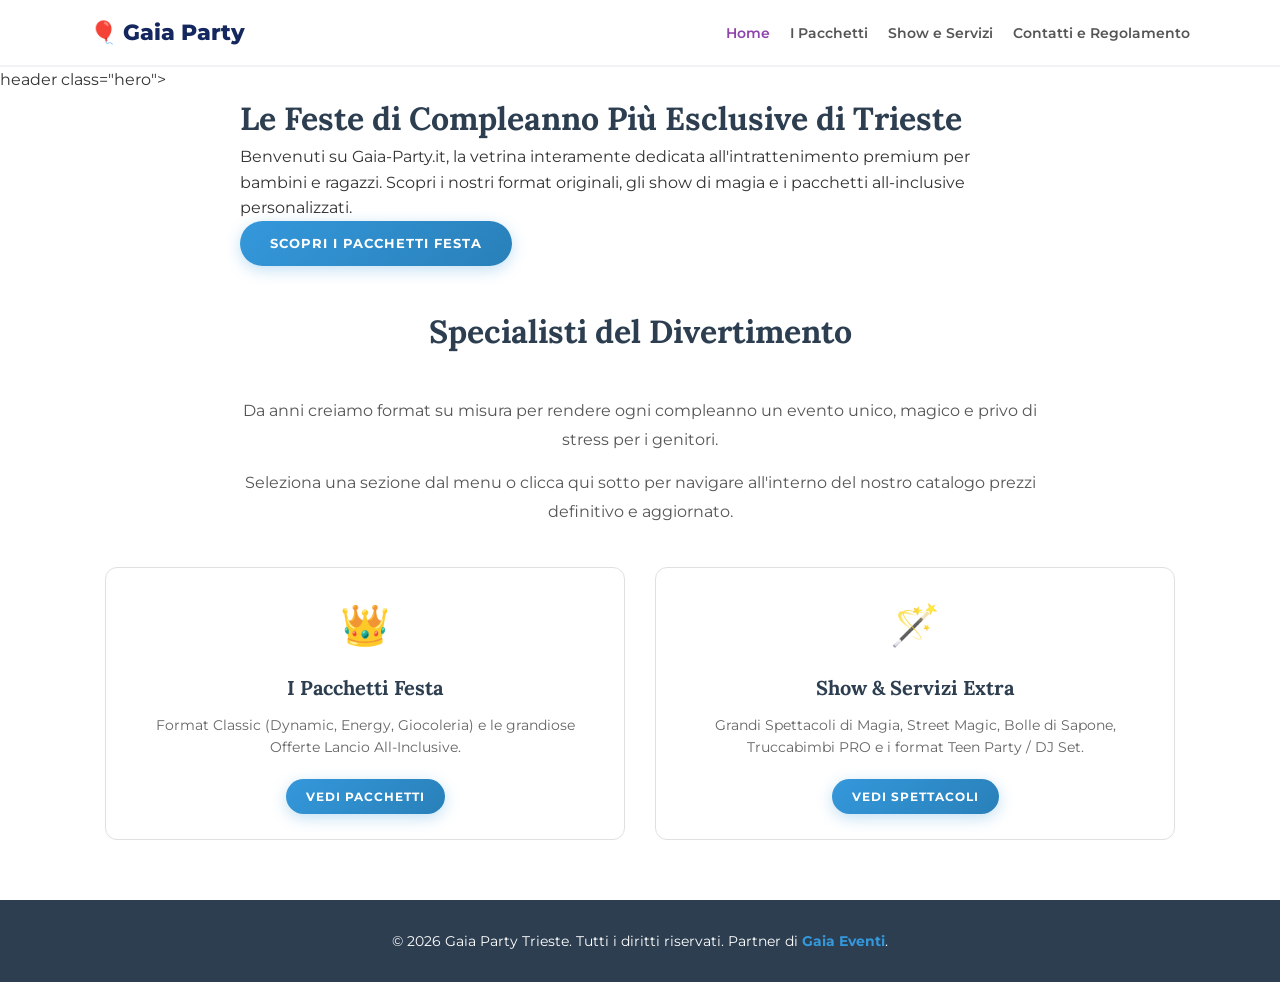
==== index.html @ 15f48915 "Add files via upload" ====
<!DOCTYPE html>
<html lang="it">
<head>
    <meta charset="UTF-8">
    <meta name="viewport" content="width=device-width, initial-scale=1.0">
    <title>Gaia Party | Specialista Feste di Compleanno Bambini e Teenager</title>
    <link rel="stylesheet" href="style.css">
</head>
<body>

    <!-- ======= NAVBAR STANDARD ======= -->
    <nav class="navbar">
        <div class="nav-container">
            <a href="index.html" class="nav-logo">🎈 Gaia Party</a>
            <ul class="nav-links">
                <li><a href="index.html" class="active">Home</a></li>
                <li><a href="pacchetti.html">I Pacchetti</a></li>
                <li><a href="servizi.html">Show e Servizi</a></li>
                <li><a href="contatti.html">Contatti e Regolamento</a></li>
            </ul>
        </div>
    </nav>

    <!-- ======= HERO HEADER ======= -->
    header class="hero">
        <div class="hero-content">
            <h1>Le Feste di Compleanno Più Esclusive di Trieste</h1>
            <p>Benvenuti su Gaia-Party.it, la vetrina interamente dedicata all'intrattenimento premium per bambini e ragazzi. Scopri i nostri format originali, gli show di magia e i pacchetti all-inclusive personalizzati.</p>
            <a href="pacchetti.html" class="btn-primary">Scopri i Pacchetti Festa</a>
        </div>
    </header>

    <!-- ======= MAIN CONTENT ======= -->
    <main class="main-wrapper">
        <h2 class="section-title" style="color:#2c3e50; font-family:'Lora'; text-align:center; margin-bottom:30px;">Specialisti del Divertimento</h2>
        
        <div style="max-width:800px; margin:0 auto 5px auto; text-align:center; font-size:16px; color:#555; line-height:1.8;">
            <p style="margin-bottom:15px;">Da anni creiamo format su misura per rendere ogni compleanno un evento unico, magico e privo di stress per i genitori.</p>
            <p style="margin-bottom:30px;">Seleziona una sezione dal menu o clicca qui sotto per navigare all'interno del nostro catalogo prezzi definitivo e aggiornato.</p>
        </div>

        <div class="cards-grid" style="justify-content: center; gap: 30px; margin-top: 40px;">
            <div class="gaia-card" style="text-align: center; align-items: center;">
                <span style="font-size: 40px;">👑</span>
                <h3 style="margin: 15px 0 10px 0; font-size: 20px;">I Pacchetti Festa</h3>
                <p style="font-size: 14px; color:#666; margin-bottom: 20px;">Format Classic (Dynamic, Energy, Giocoleria) e le grandiose Offerte Lancio All-Inclusive.</p>
                <a href="pacchetti.html" class="btn-primary" style="padding: 8px 20px; font-size: 12px; margin-top: auto;">Vedi Pacchetti</a>
            </div>
            <div class="gaia-card" style="text-align: center; align-items: center;">
                <span style="font-size: 40px;">🪄</span>
                <h3 style="margin: 15px 0 10px 0; font-size: 20px;">Show &amp; Servizi Extra</h3>
                <p style="font-size: 14px; color:#666; margin-bottom: 20px;">Grandi Spettacoli di Magia, Street Magic, Bolle di Sapone, Truccabimbi PRO e i format Teen Party / DJ Set.</p>
                <a href="servizi.html" class="btn-primary" style="padding: 8px 20px; font-size: 12px; margin-top: auto;">Vedi Spettacoli</a>
            </div>
        </div>
    </main>

    <!-- ======= FOOTER ======= -->
    <footer>
        <p>&copy; 2026 Gaia Party Trieste. Tutti i diritti riservati. Partner di <a href="https://www.gaia-eventi.it" target="_blank">Gaia Eventi</a>.</p>
    </footer>

</body>
</html>
---- style.css ----
/* ==========================================================================
   STYLE GENERALE - GAIA PARTY SPECIALISTA FESTE DI COMPLEANNO
   ========================================================================== */
@import url('https://fonts.googleapis.com/css2?family=Lora:wght@600;700&family=Montserrat:wght@400;500;700;800&display=swap');

* {
    box-sizing: border-box;
    margin: 0;
    padding: 0;
    -webkit-hyphens: none !important;
    -ms-hyphens: none !important;
    hyphens: none !important;
    word-break: normal !important;
}

body {
    font-family: 'Montserrat', sans-serif;
    color: #333;
    background-color: #ffffff;
    line-height: 1.6;
}

h1, h2, h3, h4 {
    font-family: 'Lora', serif;
    color: #2c3e50;
}

a {
    text-decoration: none;
    color: inherit;
}

/* NAVBAR SYSTEM */
.navbar {
    background-color: #ffffff;
    border-bottom: 2px solid #f0f2f5;
    padding: 15px 20px;
    position: sticky;
    top: 0;
    z-index: 9999;
}
.nav-container {
    max-width: 1100px;
    margin: 0 auto;
    display: flex;
    justify-content: space-between;
    align-items: center;
    flex-wrap: wrap;
    gap: 15px;
}
.nav-logo {
    font-weight: 800;
    font-size: 22px;
    color: #14285f;
    display: flex;
    align-items: center;
    gap: 8px;
}
.nav-links {
    display: flex;
    gap: 20px;
    list-style: none;
}
.nav-links a {
    font-size: 14px;
    font-weight: 600;
    color: #555;
    transition: color 0.3s;
}
.nav-links a:hover, .nav-links a.active {
    color: #8e44ad;
}

/* HERO HERO BANNER */
.hero {
    background: linear-gradient(135deg, #14285f 0%, #2c3e50 100%);
    color: #fff;
    padding: 80px 20px;
    text-align: center;
}
.hero-content {
    max-width: 800px;
    margin: 0 auto;
}
.hero h1 {
    color: #fff;
    font-size: clamp(28px, 5vw, 42px);
    margin-bottom: 15px;
    font-weight: 800;
}
.hero p {
    font-size: clamp(15px, 2vw, 18px);
    color: #ecf0f1;
    margin-bottom: 30px;
}

/* BUTTONS */
.btn-primary {
    display: inline-block;
    background: linear-gradient(135deg, #3498db, #2980b9);
    color: #fff !important;
    padding: 12px 30px;
    border-radius: 30px;
    font-weight: bold;
    text-transform: uppercase;
    font-size: 13px;
    letter-spacing: 1px;
    box-shadow: 0 4px 15px rgba(52, 152, 219, 0.3);
    transition: all 0.3s ease;
}
.btn-primary:hover {
    transform: translateY(-3px);
    box-shadow: 0 8px 20px rgba(52, 152, 219, 0.5);
}

/* CONTAINER PRINCIPALE */
.main-wrapper {
    max-width: 1100px;
    margin: 40px auto;
    padding: 0 15px;
}

.section-title {
    font-size: clamp(24px, 4vw, 32px);
    text-align: center;
    margin-bottom: 40px;
    position: relative;
    padding-bottom: 10px;
}
.section-title::after {
    content: '';
    position: absolute;
    bottom: 0;
    left: 50%;
    transform: translateX(-50%);
    width: 60px;
    height: 4px;
    border-radius: 2px;
}

/* FLEX GRID CONTENITORI */
.cards-grid {
    display: flex;
    flex-wrap: wrap;
    gap: 20px;
    margin-bottom: 50px;
}

.gaia-card {
    flex: 1 1 280px;
    width: 100%;
    background: #ffffff;
    border-radius: 12px;
    padding: 25px;
    box-sizing: border-box;
    border: 1px solid #e0e0e0;
    display: flex;
    flex-direction: column;
    transition: transform 0.3s, box-shadow 0.3s;
}
.gaia-card:hover {
    transform: translateY(-5px);
    box-shadow: 0 12px 30px rgba(0,0,0,0.1) !important;
}

.gaia-card-bottom {
    margin-top: auto !important;
    padding-top: 15px;
}

/* STRUTTURA DETTAGLI / TENDINE */
details {
    font-size: 13px;
    color: #555;
    background: #ffffff;
    padding: 12px;
    border-radius: 8px;
    border: 1px solid #eee;
    box-sizing: border-box;
    width: 100%;
    box-shadow: 0 2px 8px rgba(0,0,0,0.03);
}
details summary {
    font-weight: 700;
    cursor: pointer;
    outline: none;
}
details ul {
    list-style: none;
    padding-left: 0;
    margin-top: 12px;
}
details li {
    margin-bottom: 10px;
    padding-left: 20px;
    position: relative;
    line-height: 1.5;
}

/* GLOW BOX MAGIA */
.magic-glow-box {
    position: relative;
    overflow: hidden;
    background: radial-gradient(circle at center, #1b113a 0%, #090414 70%, #000000 100%) !important;
    border: 1px solid #5f3dc4 !important;
    border-radius: 12px !important;
    padding: 25px;
    color: #ffffff !important;
    transition: all 0.4s ease-in-out !important;
}
.magic-glow-box h4 { color: #e5dbff; }
.magic-glow-box:hover {
    box-shadow: 0 12px 30px rgba(111, 76, 233, 0.3) !important;
    border-color: #845ef7 !important;
}
.magic-flying-element {
    position: absolute;
    pointer-events: none;
    opacity: 0;
    font-size: 26px;
    z-index: 1;
}
.magic-glow-box:hover .m-item-1 { animation: flyMagicItemOne 2s ease-in-out infinite; }
.magic-glow-box:hover .m-item-2 { animation: flyMagicItemTwo 2.2s ease-in-out infinite; }

@keyframes flyMagicItemOne {
    0% { bottom: -40px; left: 10%; transform: rotate(0deg) scale(0.6); opacity: 0; }
    20% { opacity: 0.7; }
    80% { opacity: 0.7; }
    100% { bottom: 110%; left: 30%; transform: rotate(360deg) scale(1.1); opacity: 0; }
}
@keyframes flyMagicItemTwo {
    0% { bottom: -40px; right: 10%; transform: rotate(0deg) scale(0.6); opacity: 0; }
    20% { opacity: 0.7; }
    80% { opacity: 0.7; }
    100% { bottom: 110%; right: 25%; transform: rotate(-360deg) scale(1.1); opacity: 0; }
}

/* SEPARATORI TRUCCABIMBI */
.glamour-col {
    flex: 1 1 250px;
    display: flex;
    flex-direction: column;
    box-sizing: border-box;
}
.glamour-separator {
    border-right: 2px solid rgba(232, 67, 147, 0.2);
    padding-right: 20px;
}

/* TEEN SUPER BOX CORAZZATO */
.teen-super-box {
    display: flex;
    flex-wrap: wrap;
    gap: 20px;
    margin-bottom: 50px;
}
.teen-item {
    flex: 1 1 calc(33.333% - 20px) !important;
    min-width: 280px;
    background: #ffffff;
    border: 1px solid #ddd;
    padding: 25px;
    border-radius: 8px;
    box-sizing: border-box;
    display: flex;
    flex-direction: column;
}

/* REGOLAMENTO PANEL */
.regolamento-box {
    background-color: #f8f9fa;
    padding: 30px;
    border-radius: 12px;
    border: 1px solid #ddd;
}
.regolamento-box li {
    margin-bottom: 12px;
    line-height: 1.6;
}

/* FOOTER */
footer {
    background-color: #2c3e50;
    color: #fff;
    text-align: center;
    padding: 30px 20px;
    margin-top: 60px;
    font-size: 14px;
}
footer a {
    color: #3498db;
    font-weight: bold;
}

/* MEDIA QUERIES RESPONSIVE */
@media (max-width: 991px) {
    .teen-item { flex: 1 1 calc(50% - 10px) !important; }
}
@media (max-width: 768px) {
    .nav-container { justify-content: center; text-align: center; }
    .nav-links { width: 100%; justify-content: center; }
    .glamour-separator {
        border-right: none;
        padding-right: 0;
        border-bottom: 2px solid rgba(232, 67, 147, 0.2);
        padding-bottom: 20px;
        margin-bottom: 10px;
    }
    .teen-item { flex: 1 1 100% !important; }
}
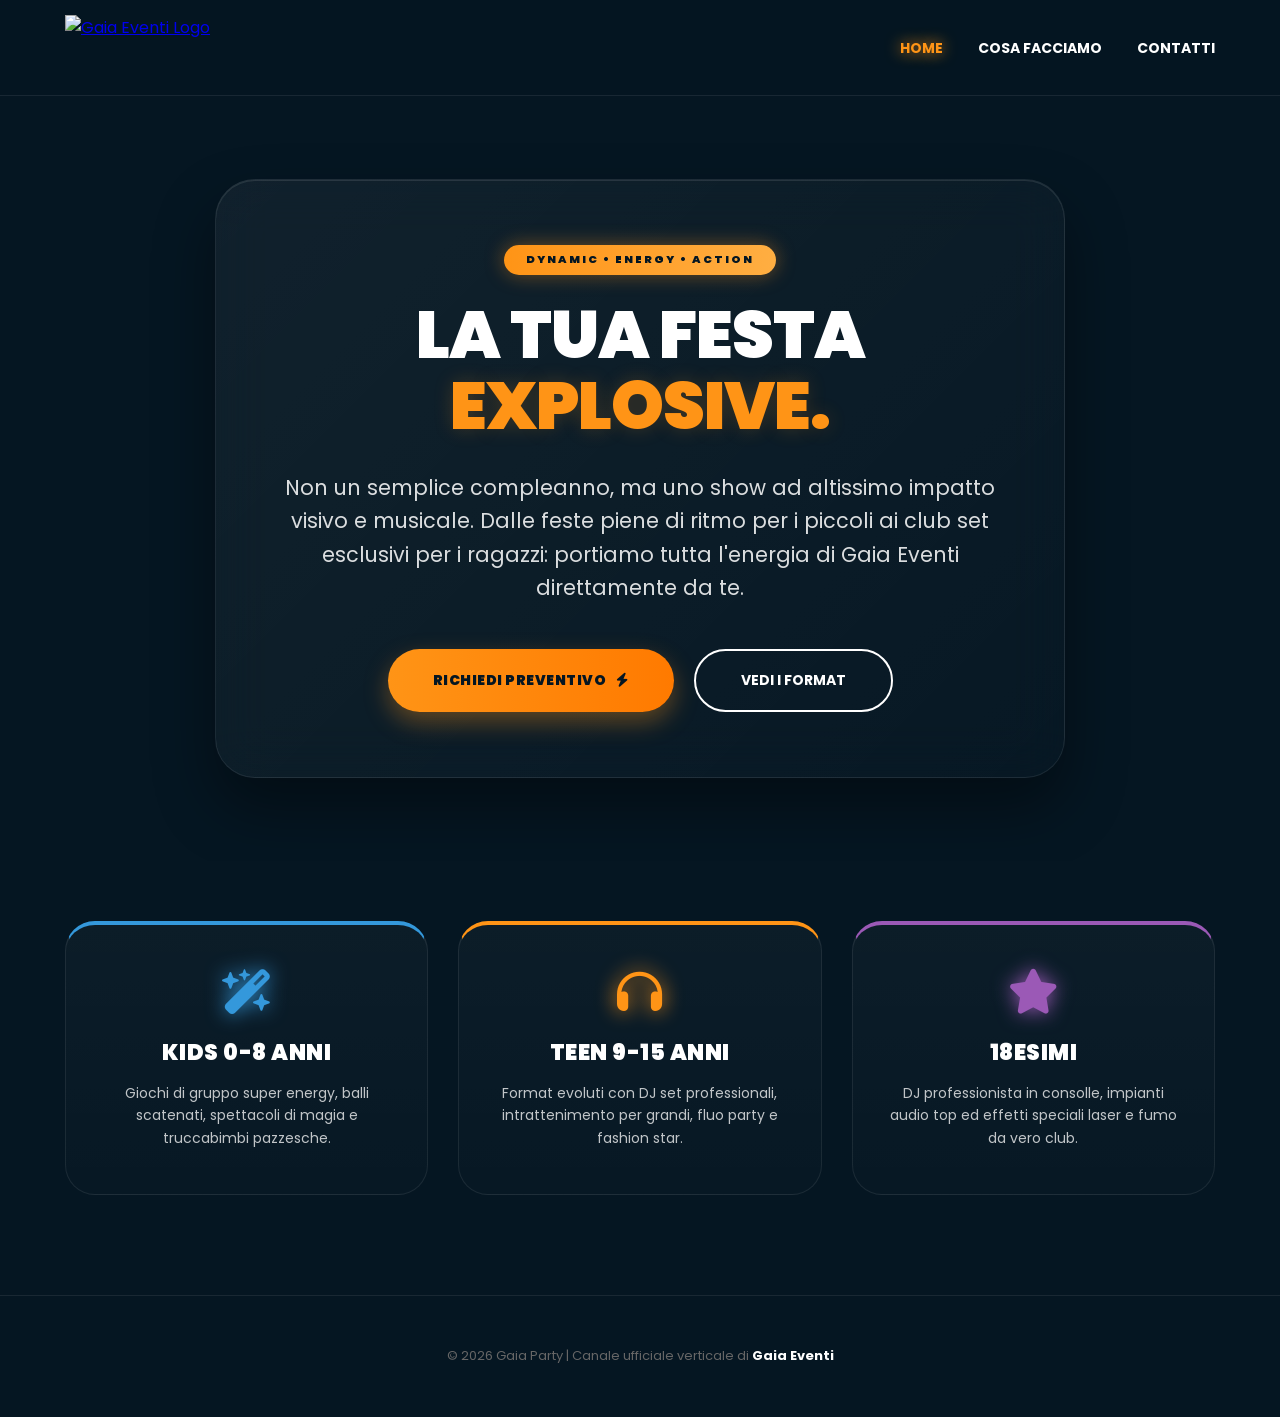
==== commit 0a51956d: "Add files via upload" ====
--- a/index.html
+++ b/index.html
@@ -3,61 +3,73 @@
 <head>
     <meta charset="UTF-8">
     <meta name="viewport" content="width=device-width, initial-scale=1.0">
-    <title>Gaia Party | Specialista Feste di Compleanno Bambini e Teenager</title>
+    <title>Gaia Party | Energy &amp; Dynamic Animation Trieste</title>
     <link rel="stylesheet" href="style.css">
+    <link rel="preconnect" href="https://fonts.googleapis.com">
+    <link rel="preconnect" href="https://fonts.gstatic.com" crossorigin>
+    <link href="https://fonts.googleapis.com/css2?family=Poppins:wght@400;600;700;900&display=swap" rel="stylesheet">
+    <link rel="stylesheet" href="https://cdnjs.cloudflare.com/ajax/libs/font-awesome/6.5.1/css/all.min.css">
 </head>
 <body>
 
-    <!-- ======= NAVBAR STANDARD ======= -->
+    <!-- ======= NAVBAR ======= -->
     <nav class="navbar">
-        <div class="nav-container">
-            <a href="index.html" class="nav-logo">🎈 Gaia Party</a>
+        <div class="container nav-container">
+            <a href="index.html" class="nav-logo">
+                <img src="https://www.gaia-eventi.it/wp-content/uploads/cropped-GAIA-EVENTI-300-dpi-con-G-musicale-trasp-scaled-1-e1779552063274.png" alt="Gaia Eventi Logo">
+            </a>
             <ul class="nav-links">
                 <li><a href="index.html" class="active">Home</a></li>
-                <li><a href="pacchetti.html">I Pacchetti</a></li>
-                <li><a href="servizi.html">Show e Servizi</a></li>
-                <li><a href="contatti.html">Contatti e Regolamento</a></li>
+                <li><a href="servizi.html">Cosa Facciamo</a></li>
+                <li><a href="contatti.html">Contatti</a></li>
             </ul>
         </div>
     </nav>
 
-    <!-- ======= HERO HEADER ======= -->
-    header class="hero">
-        <div class="hero-content">
-            <h1>Le Feste di Compleanno Più Esclusive di Trieste</h1>
-            <p>Benvenuti su Gaia-Party.it, la vetrina interamente dedicata all'intrattenimento premium per bambini e ragazzi. Scopri i nostri format originali, gli show di magia e i pacchetti all-inclusive personalizzati.</p>
-            <a href="pacchetti.html" class="btn-primary">Scopri i Pacchetti Festa</a>
+    <!-- ======= HERO WOW ======= -->
+    <header class="hero">
+        <div class="hero-bg" style="background-image: url('https://images.unsplash.com/photo-1492684223066-81342ee5ff30?q=80&w=1200&auto=format&fit=crop');"></div>
+        <div class="container">
+            <div class="wow-box">
+                <span class="tag">DYNAMIC • ENERGY • ACTION</span>
+                <h1>LA TUA FESTA <br><span>EXPLOSIVE.</span></h1>
+                <p>Non un semplice compleanno, ma uno show ad altissimo impatto visivo e musicale. Dalle feste piene di ritmo per i piccoli ai club set esclusivi per i ragazzi: portiamo tutta l'energia di Gaia Eventi direttamente da te.</p>
+                <div class="hero-btns">
+                    <a href="https://www.gaia-eventi.it/richiedi-preventivo/" class="btn-main" target="_blank">Richiedi Preventivo <i class="fa-solid fa-bolt"></i></a>
+                    <a href="servizi.html" class="btn-sub">Vedi i Format</a>
+                </div>
+            </div>
         </div>
     </header>
 
-    <!-- ======= MAIN CONTENT ======= -->
-    <main class="main-wrapper">
-        <h2 class="section-title" style="color:#2c3e50; font-family:'Lora'; text-align:center; margin-bottom:30px;">Specialisti del Divertimento</h2>
-        
-        <div style="max-width:800px; margin:0 auto 5px auto; text-align:center; font-size:16px; color:#555; line-height:1.8;">
-            <p style="margin-bottom:15px;">Da anni creiamo format su misura per rendere ogni compleanno un evento unico, magico e privo di stress per i genitori.</p>
-            <p style="margin-bottom:30px;">Seleziona una sezione dal menu o clicca qui sotto per navigare all'interno del nostro catalogo prezzi definitivo e aggiornato.</p>
-        </div>
-
-        <div class="cards-grid" style="justify-content: center; gap: 30px; margin-top: 40px;">
-            <div class="gaia-card" style="text-align: center; align-items: center;">
-                <span style="font-size: 40px;">👑</span>
-                <h3 style="margin: 15px 0 10px 0; font-size: 20px;">I Pacchetti Festa</h3>
-                <p style="font-size: 14px; color:#666; margin-bottom: 20px;">Format Classic (Dynamic, Energy, Giocoleria) e le grandiose Offerte Lancio All-Inclusive.</p>
-                <a href="pacchetti.html" class="btn-primary" style="padding: 8px 20px; font-size: 12px; margin-top: auto;">Vedi Pacchetti</a>
-            </div>
-            <div class="gaia-card" style="text-align: center; align-items: center;">
-                <span style="font-size: 40px;">🪄</span>
-                <h3 style="margin: 15px 0 10px 0; font-size: 20px;">Show &amp; Servizi Extra</h3>
-                <p style="font-size: 14px; color:#666; margin-bottom: 20px;">Grandi Spettacoli di Magia, Street Magic, Bolle di Sapone, Truccabimbi PRO e i format Teen Party / DJ Set.</p>
-                <a href="servizi.html" class="btn-primary" style="padding: 8px 20px; font-size: 12px; margin-top: auto;">Vedi Spettacoli</a>
+    <!-- ======= QUICK INTERACTIVE LINK BLOCKS ======= -->
+    <section class="quick-links">
+        <div class="container">
+            <div class="wow-grid">
+                <div class="wow-card blue">
+                    <i class="fa-solid fa-wand-magic-sparkles"></i>
+                    <h3>KIDS 0-8 ANNI</h3>
+                    <p>Giochi di gruppo super energy, balli scatenati, spettacoli di magia e truccabimbi pazzesche.</p>
+                </div>
+                <div class="wow-card orange">
+                    <i class="fa-solid fa-headphones"></i>
+                    <h3>TEEN 9-15 ANNI</h3>
+                    <p>Format evoluti con DJ set professionali, intrattenimento per grandi, fluo party e fashion star.</p>
+                </div>
+                <div class="wow-card dark">
+                    <i class="fa-solid fa-star"></i>
+                    <h3>18ESIMI</h3>
+                    <p>DJ professionista in consolle, impianti audio top ed effetti speciali laser e fumo da vero club.</p>
+                </div>
             </div>
         </div>
-    </main>
+    </section>
 
     <!-- ======= FOOTER ======= -->
     <footer>
-        <p>&copy; 2026 Gaia Party Trieste. Tutti i diritti riservati. Partner di <a href="https://www.gaia-eventi.it" target="_blank">Gaia Eventi</a>.</p>
+        <div class="container">
+            <p>&copy; 2026 Gaia Party | Canale ufficiale verticale di <a href="https://www.gaia-eventi.it" target="_blank">Gaia Eventi</a></p>
+        </div>
     </footer>
 
 </body>
--- a/style.css
+++ b/style.css
@@ -1,311 +1,556 @@
-/* ==========================================================================
-   STYLE GENERALE - GAIA PARTY SPECIALISTA FESTE DI COMPLEANNO
-   ========================================================================== */
-@import url('https://fonts.googleapis.com/css2?family=Lora:wght@600;700&family=Montserrat:wght@400;500;700;800&display=swap');
+/* 1. VARIABILI & SETUP ULTRA WOW */
+:root {
+    --navy: #051622;
+    --orange: #FF9416;
+    --orange-glow: #ffae42;
+    --white: #ffffff;
+    --glass: rgba(255, 255, 255, 0.04);
+    --glass-border: rgba(255, 255, 255, 0.08);
+    --blue-neon: #3498db;
+    --purple-neon: #9b59b6;
+}
 
 * {
-    box-sizing: border-box;
     margin: 0;
     padding: 0;
-    -webkit-hyphens: none !important;
-    -ms-hyphens: none !important;
-    hyphens: none !important;
-    word-break: normal !important;
+    box-sizing: border-box;
 }
 
 body {
-    font-family: 'Montserrat', sans-serif;
-    color: #333;
-    background-color: #ffffff;
+    font-family: 'Poppins', sans-serif;
+    background-color: var(--navy);
+    color: var(--white);
     line-height: 1.6;
-}
-
-h1, h2, h3, h4 {
-    font-family: 'Lora', serif;
-    color: #2c3e50;
-}
-
-a {
-    text-decoration: none;
-    color: inherit;
-}
-
-/* NAVBAR SYSTEM */
+    overflow-x: hidden;
+}
+
+.container {
+    max-width: 1200px;
+    margin: 0 auto;
+    padding: 0 25px;
+}
+
+/* 2. NAVBAR */
 .navbar {
-    background-color: #ffffff;
-    border-bottom: 2px solid #f0f2f5;
-    padding: 15px 20px;
+    background: rgba(5, 22, 34, 0.96);
+    padding: 15px 0;
     position: sticky;
     top: 0;
-    z-index: 9999;
-}
-.nav-container {
-    max-width: 1100px;
+    z-index: 1000;
+    border-bottom: 1px solid var(--glass-border);
+    backdrop-filter: blur(15px);
+}
+
+.nav-container { 
+    display: flex; 
+    justify-content: space-between; 
+    align-items: center; 
+}
+
+.nav-logo img { 
+    height: 65px; 
+    display: block;
+}
+
+.nav-links { 
+    list-style: none; 
+    display: flex; 
+    gap: 35px; 
+}
+
+.nav-links a { 
+    color: white; 
+    text-decoration: none; 
+    font-weight: 700; 
+    font-size: 14px; 
+    text-transform: uppercase; 
+    transition: 0.3s ease; 
+}
+
+.nav-links a:hover, .nav-links a.active { 
+    color: var(--orange); 
+    text-shadow: 0 0 15px var(--orange); 
+}
+
+/* 3. HERO WOW */
+.hero {
+    min-height: 85vh;
+    display: flex;
+    align-items: center;
+    position: relative;
+    overflow: hidden;
+    padding: 60px 0;
+}
+
+.hero-bg {
+    position: absolute;
+    top: 0;
+    left: 0;
+    width: 100%;
+    height: 100%;
+    background-size: cover;
+    background-position: center;
+    opacity: 0.2;
+    filter: saturate(1.8) contrast(1.1);
+}
+
+.wow-box {
+    position: relative;
+    background: linear-gradient(135deg, rgba(255,255,255,0.05) 0%, rgba(255,255,255,0.01) 100%);
+    padding: 65px 50px;
+    border-radius: 40px;
+    border: 1px solid var(--glass-border);
+    backdrop-filter: blur(25px);
+    max-width: 850px;
     margin: 0 auto;
+    text-align: center;
+    box-shadow: 0 30px 60px rgba(0, 0, 0, 0.4), inset 0 1px 0 rgba(255,255,255,0.1);
+}
+
+.tag {
+    background: linear-gradient(90deg, var(--orange) 0%, var(--orange-glow) 100%);
+    color: var(--navy);
+    padding: 6px 22px;
+    border-radius: 50px;
+    font-weight: 900;
+    font-size: 11px;
+    letter-spacing: 2px;
+    display: inline-block;
+    box-shadow: 0 0 20px rgba(255, 148, 22, 0.4);
+}
+
+.hero h1 { 
+    font-size: clamp(2.3rem, 5.5vw, 4.2rem); 
+    line-height: 1.05; 
+    margin-top: 25px; 
+    font-weight: 900; 
+    letter-spacing: -1px;
+}
+
+.hero h1 span { 
+    color: var(--orange); 
+    text-shadow: 0 0 20px rgba(255, 148, 22, 0.2);
+}
+
+.hero p { 
+    font-size: clamp(1.1rem, 2vw, 1.3rem); 
+    margin: 30px 0 45px; 
+    opacity: 0.85; 
+    font-weight: 400;
+}
+
+.hero-btns {
     display: flex;
+    justify-content: center;
+    gap: 20px;
+    flex-wrap: wrap;
+}
+
+.btn-main {
+    background: linear-gradient(90deg, var(--orange) 0%, #ff7a00 100%);
+    color: var(--navy);
+    padding: 20px 45px;
+    border-radius: 50px;
+    text-decoration: none;
+    font-weight: 900;
+    text-transform: uppercase;
+    font-size: 14px;
+    letter-spacing: 0.5px;
+    transition: 0.3s cubic-bezier(0.175, 0.885, 0.32, 1.275);
+    box-shadow: 0 10px 25px rgba(255, 148, 22, 0.35);
+    display: inline-flex;
+    align-items: center;
+    gap: 10px;
+}
+
+.btn-main:hover { 
+    transform: translateY(-4px); 
+    background: #ffffff;
+    color: var(--navy);
+    box-shadow: 0 15px 30px rgba(255, 255, 255, 0.2);
+}
+
+.btn-sub {
+    border: 2px solid white;
+    color: white;
+    padding: 18px 45px;
+    border-radius: 50px;
+    text-decoration: none;
+    font-weight: 700;
+    text-transform: uppercase;
+    font-size: 14px;
+    transition: 0.3s ease;
+}
+
+.btn-sub:hover {
+    background: white;
+    color: var(--navy);
+    transform: translateY(-2px);
+}
+
+/* 4. WOW CARDS HOME */
+.quick-links { 
+    padding: 60px 0 100px; 
+}
+
+.wow-grid { 
+    display: grid; 
+    grid-template-columns: repeat(3, 1fr); 
+    gap: 30px; 
+}
+
+.wow-card {
+    padding: 45px 35px;
+    border-radius: 30px;
+    text-align: center;
+    border: 1px solid var(--glass-border);
+    transition: 0.4s cubic-bezier(0.165, 0.84, 0.44, 1);
+    background: linear-gradient(180deg, rgba(255,255,255,0.03) 0%, rgba(255,255,255,0.01) 100%);
+}
+
+.wow-card i { 
+    font-size: 2.8rem; 
+    margin-bottom: 20px; 
+}
+
+.wow-card h3 {
+    font-size: 22px;
+    font-weight: 900;
+    margin-bottom: 12px;
+    letter-spacing: 0.5px;
+}
+
+.wow-card p {
+    font-size: 14px;
+    opacity: 0.75;
+}
+
+.wow-card.blue i { color: var(--blue-neon); filter: drop-shadow(0 0 10px var(--blue-neon)); }
+.wow-card.orange i { color: var(--orange); filter: drop-shadow(0 0 10px var(--orange)); }
+.wow-card.dark i { color: var(--purple-neon); filter: drop-shadow(0 0 10px var(--purple-neon)); }
+
+.wow-card.blue { border-top: 4px solid var(--blue-neon); }
+.wow-card.orange { border-top: 4px solid var(--orange); }
+.wow-card.dark { border-top: 4px solid var(--purple-neon); }
+
+.wow-card:hover { 
+    transform: translateY(-12px); 
+    background: rgba(255, 255, 255, 0.07);
+    border-color: rgba(255,255,255,0.2);
+    box-shadow: 0 20px 40px rgba(0,0,0,0.3);
+}
+
+/* 5. SERVIZI PAGE / SEZIONI STRUTTURATE */
+.wow-header { 
+    padding: 90px 0 60px; 
+    text-align: center; 
+}
+
+.wow-header h1 { 
+    font-size: clamp(2.5rem, 5vw, 4rem); 
+    font-weight: 900; 
+    line-height: 1.1;
+}
+
+.wow-header h1 span { 
+    color: var(--orange); 
+}
+
+.wow-header p {
+    font-size: 18px;
+    opacity: 0.8;
+    margin-top: 15px;
+    max-width: 650px;
+    margin-left: auto;
+    margin-right: auto;
+}
+
+.age-block { 
+    padding: 80px 0; 
+}
+
+.age-block.alt {
+    background: rgba(255, 255, 255, 0.01);
+    border-top: 1px solid var(--glass-border);
+    border-bottom: 1px solid var(--glass-border);
+}
+
+.age-flex { 
+    display: grid; 
+    grid-template-columns: 1.1fr 1fr; 
+    gap: 70px; 
+    align-items: center; 
+}
+
+.reverse .age-flex { 
+    grid-template-columns: 1fr 1.1fr; 
+}
+
+.age-badge { 
+    background: var(--blue-neon); 
+    color: white;
+    padding: 6px 18px; 
+    border-radius: 6px; 
+    font-weight: 900; 
+    font-size: 12px; 
+    letter-spacing: 1px;
+    display: inline-block;
+    box-shadow: 0 0 15px rgba(52, 152, 219, 0.3);
+}
+
+.age-badge.orange { 
+    background: var(--orange); 
+    box-shadow: 0 0 15px rgba(255, 148, 22, 0.3);
+}
+
+.age-badge.dark { 
+    background: var(--purple-neon); 
+    box-shadow: 0 0 15px rgba(155, 89, 182, 0.3);
+}
+
+.age-text h2 { 
+    font-size: clamp(2.2rem, 4vw, 3.2rem); 
+    margin: 15px 0 25px; 
+    font-weight: 900; 
+    line-height: 1.15;
+}
+
+.age-text p {
+    font-size: 16px;
+    opacity: 0.8;
+    margin-bottom: 25px;
+}
+
+.feature-grid { 
+    display: grid; 
+    grid-template-columns: 1fr 1fr; 
+    gap: 20px; 
+    margin: 30px 0 40px; 
+}
+
+.f-item { 
+    font-weight: 700; 
+    display: flex; 
+    align-items: center; 
+    gap: 12px; 
+    font-size: 1.05rem; 
+}
+
+.f-item i { 
+    color: var(--orange); 
+    font-size: 1.2rem;
+}
+
+.age-img img { 
+    width: 100%; 
+    border-radius: 30px; 
+    border: 1px solid var(--glass-border); 
+    box-shadow: 0 25px 50px rgba(0,0,0,0.4); 
+    transition: transform 0.4s ease;
+}
+
+.age-img:hover img {
+    transform: scale(1.02);
+}
+
+.btn-wow {
+    display: inline-flex;
+    align-items: center;
+    gap: 10px;
+    background: var(--blue-neon);
+    color: white;
+    padding: 16px 35px;
+    border-radius: 50px;
+    text-decoration: none;
+    font-weight: 800;
+    text-transform: uppercase;
+    font-size: 13px;
+    letter-spacing: 0.5px;
+    transition: 0.3s;
+}
+
+.btn-wow.orange { background: var(--orange); color: var(--navy); box-shadow: 0 5px 15px rgba(255,148,22,0.3); }
+.btn-wow.dark { background: var(--purple-neon); }
+
+.btn-wow:hover {
+    transform: translateY(-3px);
+    box-shadow: 0 10px 20px rgba(255,255,255,0.1);
+    background: #ffffff;
+    color: var(--navy);
+}
+
+/* 6. CONTATTI WOW REMODEL */
+.contact-wow { 
+    padding: 80px 0 120px; 
+}
+
+.contact-box-wow {
+    background: linear-gradient(135deg, rgba(255,255,255,0.04) 0%, rgba(255,255,255,0.01) 100%);
+    border: 1px solid var(--glass-border);
+    padding: 70px 50px;
+    border-radius: 40px;
+    text-align: center;
+    box-shadow: 0 30px 60px rgba(0,0,0,0.3);
+}
+
+.contact-box-wow h1 {
+    font-size: clamp(2.5rem, 5vw, 3.8rem);
+    font-weight: 900;
+}
+
+.contact-box-wow h1 span { color: var(--orange); }
+
+.wow-contact-grid { 
+    display: grid; 
+    grid-template-columns: repeat(3, 1fr); 
+    gap: 35px; 
+    margin: 50px 0; 
+}
+
+.contact-card-wow {
+    padding: 40px 30px;
+    border-radius: 25px;
+    background: rgba(255, 255, 255, 0.02);
+    border: 1px solid var(--glass-border);
+    display: flex;
+    flex-direction: column;
     justify-content: space-between;
     align-items: center;
-    flex-wrap: wrap;
-    gap: 15px;
-}
-.nav-logo {
+    transition: 0.3s;
+}
+
+.contact-card-wow:hover {
+    background: rgba(255, 255, 255, 0.04);
+    border-color: rgba(255,255,255,0.15);
+}
+
+.contact-card-wow i { 
+    font-size: 2.8rem; 
+    margin-bottom: 20px; 
+    color: var(--orange); 
+}
+
+.contact-card-wow h3 {
+    font-size: 18px;
     font-weight: 800;
-    font-size: 22px;
-    color: #14285f;
-    display: flex;
+    margin-bottom: 10px;
+}
+
+.contact-card-wow p {
+    font-size: 15px;
+    opacity: 0.8;
+}
+
+.contact-card-wow.site img {
+    height: 50px;
+    margin-top: 15px;
+    transition: 0.3s;
+}
+
+.contact-card-wow.site img:hover {
+    transform: scale(1.05);
+}
+
+.alert { 
+    font-size: 12px; 
+    color: #ffae42; 
+    display: block; 
+    margin: 15px 0; 
+    font-weight: 700; 
+    line-height: 1.4; 
+    background: rgba(255, 148, 22, 0.08);
+    padding: 10px 15px;
+    border-radius: 10px;
+    border: 1px dashed rgba(255, 148, 22, 0.3);
+}
+
+.btn-card {
+    display: inline-block;
+    background: white;
+    color: var(--navy);
+    padding: 12px 30px;
+    border-radius: 50px;
+    text-decoration: none;
+    font-weight: 800;
+    font-size: 13px;
+    text-transform: uppercase;
+    margin-top: 15px;
+    transition: 0.3s;
+    width: 100%;
+}
+
+.btn-card:hover {
+    transform: translateY(-2px);
+    box-shadow: 0 5px 15px rgba(255,255,255,0.2);
+}
+
+.contact-card-wow.wa .btn-card { 
+    background: #25d366; 
+    color: white; 
+    box-shadow: 0 4px 15px rgba(37, 211, 102, 0.3);
+}
+
+.contact-card-wow.wa .btn-card:hover {
+    background: #20ba5a;
+    box-shadow: 0 6px 20px rgba(37, 211, 102, 0.4);
+}
+
+.cta-final { 
+    margin-top: 60px; 
+    border-top: 1px solid var(--glass-border); 
+    padding-top: 50px; 
+}
+
+.cta-final h3 {
+    font-size: 24px;
+    font-weight: 800;
+}
+
+.btn-final {
+    display: inline-flex;
     align-items: center;
-    gap: 8px;
-}
-.nav-links {
-    display: flex;
-    gap: 20px;
-    list-style: none;
-}
-.nav-links a {
-    font-size: 14px;
-    font-weight: 600;
-    color: #555;
-    transition: color 0.3s;
-}
-.nav-links a:hover, .nav-links a.active {
-    color: #8e44ad;
-}
-
-/* HERO HERO BANNER */
-.hero {
-    background: linear-gradient(135deg, #14285f 0%, #2c3e50 100%);
-    color: #fff;
-    padding: 80px 20px;
-    text-align: center;
-}
-.hero-content {
-    max-width: 800px;
-    margin: 0 auto;
-}
-.hero h1 {
-    color: #fff;
-    font-size: clamp(28px, 5vw, 42px);
-    margin-bottom: 15px;
-    font-weight: 800;
-}
-.hero p {
-    font-size: clamp(15px, 2vw, 18px);
-    color: #ecf0f1;
-    margin-bottom: 30px;
-}
-
-/* BUTTONS */
-.btn-primary {
-    display: inline-block;
-    background: linear-gradient(135deg, #3498db, #2980b9);
-    color: #fff !important;
-    padding: 12px 30px;
-    border-radius: 30px;
-    font-weight: bold;
+    gap: 12px;
+    background: linear-gradient(90deg, var(--orange) 0%, #ff7a00 100%);
+    color: var(--navy);
+    padding: 22px 55px;
+    border-radius: 50px;
+    font-weight: 900;
+    text-decoration: none;
+    margin-top: 25px;
+    font-size: 1.2rem;
     text-transform: uppercase;
-    font-size: 13px;
-    letter-spacing: 1px;
-    box-shadow: 0 4px 15px rgba(52, 152, 219, 0.3);
-    transition: all 0.3s ease;
-}
-.btn-primary:hover {
-    transform: translateY(-3px);
-    box-shadow: 0 8px 20px rgba(52, 152, 219, 0.5);
-}
-
-/* CONTAINER PRINCIPALE */
-.main-wrapper {
-    max-width: 1100px;
-    margin: 40px auto;
-    padding: 0 15px;
-}
-
-.section-title {
-    font-size: clamp(24px, 4vw, 32px);
-    text-align: center;
-    margin-bottom: 40px;
-    position: relative;
-    padding-bottom: 10px;
-}
-.section-title::after {
-    content: '';
-    position: absolute;
-    bottom: 0;
-    left: 50%;
-    transform: translateX(-50%);
-    width: 60px;
-    height: 4px;
-    border-radius: 2px;
-}
-
-/* FLEX GRID CONTENITORI */
-.cards-grid {
-    display: flex;
-    flex-wrap: wrap;
-    gap: 20px;
-    margin-bottom: 50px;
-}
-
-.gaia-card {
-    flex: 1 1 280px;
-    width: 100%;
-    background: #ffffff;
-    border-radius: 12px;
-    padding: 25px;
-    box-sizing: border-box;
-    border: 1px solid #e0e0e0;
-    display: flex;
-    flex-direction: column;
-    transition: transform 0.3s, box-shadow 0.3s;
-}
-.gaia-card:hover {
-    transform: translateY(-5px);
-    box-shadow: 0 12px 30px rgba(0,0,0,0.1) !important;
-}
-
-.gaia-card-bottom {
-    margin-top: auto !important;
-    padding-top: 15px;
-}
-
-/* STRUTTURA DETTAGLI / TENDINE */
-details {
-    font-size: 13px;
-    color: #555;
-    background: #ffffff;
-    padding: 12px;
-    border-radius: 8px;
-    border: 1px solid #eee;
-    box-sizing: border-box;
-    width: 100%;
-    box-shadow: 0 2px 8px rgba(0,0,0,0.03);
-}
-details summary {
+    letter-spacing: 0.5px;
+    transition: 0.3s ease;
+    box-shadow: 0 10px 30px rgba(255, 148, 22, 0.4);
+}
+
+.btn-final:hover {
+    transform: scale(1.04);
+    background: white;
+    box-shadow: 0 15px 35px rgba(255,255,255,0.2);
+}
+
+/* FOOTER */
+footer { 
+    padding: 50px 0; 
+    border-top: 1px solid var(--glass-border); 
+    text-align: center; 
+    font-size: 13px; 
+    color: #666; 
+}
+
+footer a { 
+    color: white; 
+    text-decoration: none; 
     font-weight: 700;
-    cursor: pointer;
-    outline: none;
-}
-details ul {
-    list-style: none;
-    padding-left: 0;
-    margin-top: 12px;
-}
-details li {
-    margin-bottom: 10px;
-    padding-left: 20px;
-    position: relative;
-    line-height: 1.5;
-}
-
-/* GLOW BOX MAGIA */
-.magic-glow-box {
-    position: relative;
-    overflow: hidden;
-    background: radial-gradient(circle at center, #1b113a 0%, #090414 70%, #000000 100%) !important;
-    border: 1px solid #5f3dc4 !important;
-    border-radius: 12px !important;
-    padding: 25px;
-    color: #ffffff !important;
-    transition: all 0.4s ease-in-out !important;
-}
-.magic-glow-box h4 { color: #e5dbff; }
-.magic-glow-box:hover {
-    box-shadow: 0 12px 30px rgba(111, 76, 233, 0.3) !important;
-    border-color: #845ef7 !important;
-}
-.magic-flying-element {
-    position: absolute;
-    pointer-events: none;
-    opacity: 0;
-    font-size: 26px;
-    z-index: 1;
-}
-.magic-glow-box:hover .m-item-1 { animation: flyMagicItemOne 2s ease-in-out infinite; }
-.magic-glow-box:hover .m-item-2 { animation: flyMagicItemTwo 2.2s ease-in-out infinite; }
-
-@keyframes flyMagicItemOne {
-    0% { bottom: -40px; left: 10%; transform: rotate(0deg) scale(0.6); opacity: 0; }
-    20% { opacity: 0.7; }
-    80% { opacity: 0.7; }
-    100% { bottom: 110%; left: 30%; transform: rotate(360deg) scale(1.1); opacity: 0; }
-}
-@keyframes flyMagicItemTwo {
-    0% { bottom: -40px; right: 10%; transform: rotate(0deg) scale(0.6); opacity: 0; }
-    20% { opacity: 0.7; }
-    80% { opacity: 0.7; }
-    100% { bottom: 110%; right: 25%; transform: rotate(-360deg) scale(1.1); opacity: 0; }
-}
-
-/* SEPARATORI TRUCCABIMBI */
-.glamour-col {
-    flex: 1 1 250px;
-    display: flex;
-    flex-direction: column;
-    box-sizing: border-box;
-}
-.glamour-separator {
-    border-right: 2px solid rgba(232, 67, 147, 0.2);
-    padding-right: 20px;
-}
-
-/* TEEN SUPER BOX CORAZZATO */
-.teen-super-box {
-    display: flex;
-    flex-wrap: wrap;
-    gap: 20px;
-    margin-bottom: 50px;
-}
-.teen-item {
-    flex: 1 1 calc(33.333% - 20px) !important;
-    min-width: 280px;
-    background: #ffffff;
-    border: 1px solid #ddd;
-    padding: 25px;
-    border-radius: 8px;
-    box-sizing: border-box;
-    display: flex;
-    flex-direction: column;
-}
-
-/* REGOLAMENTO PANEL */
-.regolamento-box {
-    background-color: #f8f9fa;
-    padding: 30px;
-    border-radius: 12px;
-    border: 1px solid #ddd;
-}
-.regolamento-box li {
-    margin-bottom: 12px;
-    line-height: 1.6;
-}
-
-/* FOOTER */
-footer {
-    background-color: #2c3e50;
-    color: #fff;
-    text-align: center;
-    padding: 30px 20px;
-    margin-top: 60px;
-    font-size: 14px;
-}
-footer a {
-    color: #3498db;
-    font-weight: bold;
-}
-
-/* MEDIA QUERIES RESPONSIVE */
-@media (max-width: 991px) {
-    .teen-item { flex: 1 1 calc(50% - 10px) !important; }
-}
-@media (max-width: 768px) {
-    .nav-container { justify-content: center; text-align: center; }
-    .nav-links { width: 100%; justify-content: center; }
-    .glamour-separator {
-        border-right: none;
-        padding-right: 0;
-        border-bottom: 2px solid rgba(232, 67, 147, 0.2);
-        padding-bottom: 20px;
-        margin-bottom: 10px;
-    }
-    .teen-item { flex: 1 1 100% !important; }
-}
+}
+
+/* RESPONSIVE */
+@media (max-width: 950px) {
+    .wow-grid, .wow-contact-grid, .age-flex, .reverse .age-flex { grid-template-columns: 1fr; gap: 40px; }
+    .hero { padding: 40px 0; }
+    .btn-sub { margin-left: 0; margin-top: 15px; display: block; }
+    .wow-card, .age-text, .contact-box-wow { text-align: center; padding: 40px 25px; }
+    .feature-grid { grid-template-columns: 1fr; max-width: 400px; margin-left: auto; margin-right: auto; }
+}
+*/
